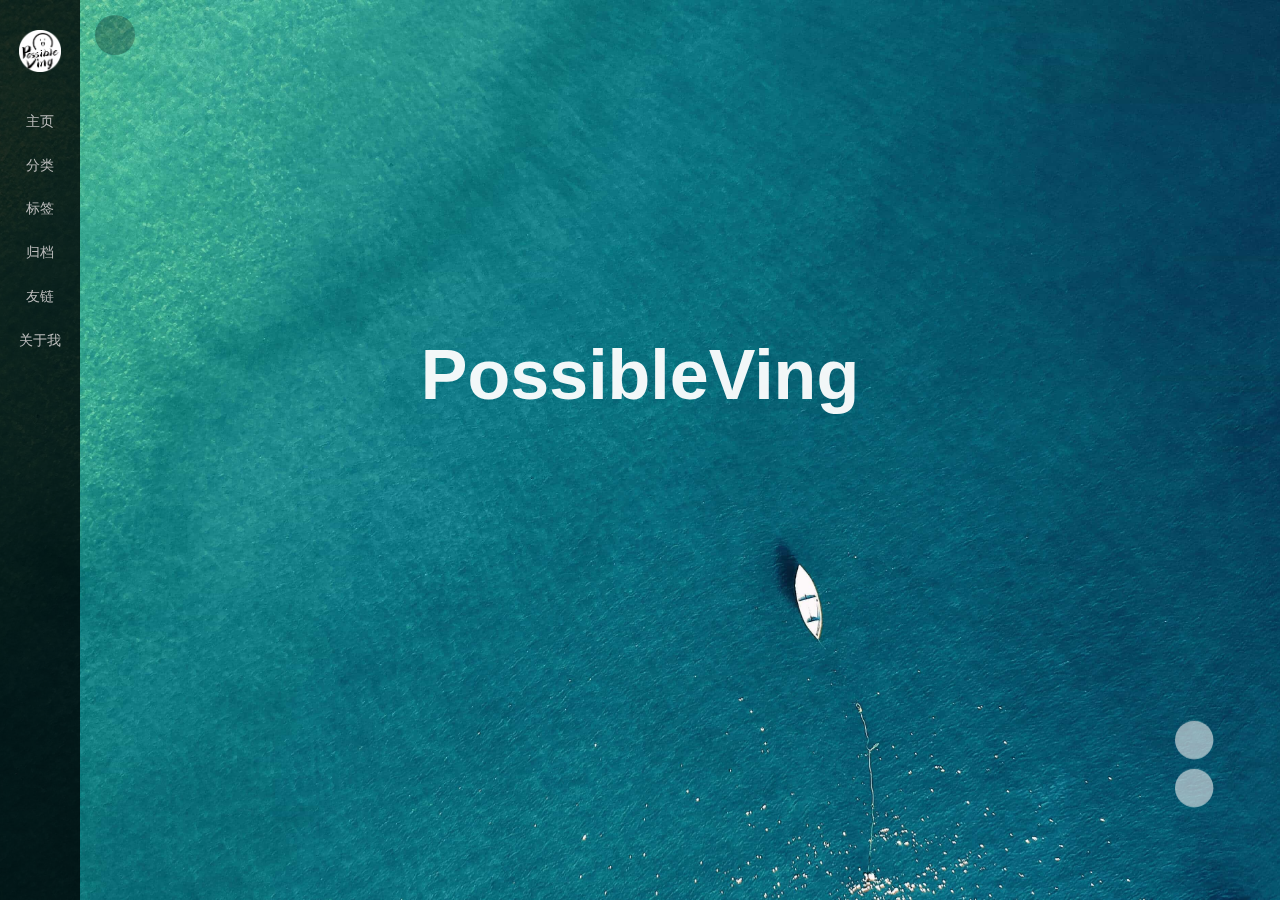
==== index.html @ dabebc7e "Site updated: 2021-07-17 08:45:13" ====
<!DOCTYPE html>


<html lang="zh-Hans">
  

    <head>
      <meta charset="utf-8" />
       
      <meta name="keywords" content="PossibleVing,Ving" />
       
      <meta name="description" content="PossibleVing&#39;s Website" />
      
      <meta
        name="viewport"
        content="width=device-width, initial-scale=1, maximum-scale=1"
      />
      <title> PossibleVing</title>
  <meta name="generator" content="hexo-theme-ayer">
      
      <link rel="shortcut icon" href="/favicon.svg" />
       
<link rel="stylesheet" href="/dist/main.css">

      <link
        rel="stylesheet"
        href="https://cdn.jsdelivr.net/gh/Shen-Yu/cdn/css/remixicon.min.css"
      />
      
<link rel="stylesheet" href="/css/custom.css">
 
      <script src="https://cdn.jsdelivr.net/npm/pace-js@1.0.2/pace.min.js"></script>
       
 

      <!-- mermaid -->
      
    </head>
  </html>
</html>


<body>
  <div id="app">
    
      <canvas class="fireworks"></canvas>
      <style>
        .fireworks {
          position: fixed;
          left: 0;
          top: 0;
          z-index: 99999;
          pointer-events: none;
        }
      </style>
      
      
    <main class="content on">
      
<section class="cover">
    
  <div class="cover-frame">
    <div class="bg-box">
      <img src="/images/cover4.jpg" alt="image frame" />
    </div>
    <div class="cover-inner text-center text-white">
      <h1><a href="/">PossibleVing</a></h1>
      <div id="subtitle-box">
        
        <span id="subtitle"></span>
        
      </div>
      <div>
        
      </div>
    </div>
  </div>
  <div class="cover-learn-more">
    <a href="javascript:void(0)" class="anchor"><i class="ri-arrow-down-line"></i></a>
  </div>
</section>



<script src="https://cdn.jsdelivr.net/npm/typed.js@2.0.11/lib/typed.min.js"></script>


<!-- Subtitle -->

  <script>
    try {
      var typed = new Typed("#subtitle", {
        strings: ['披星戴月走过的路，最终，将会繁花遍地', '这是一场盛大的结束，也是一场盛大的开始', '经得起多狠的嘲讽，才配得上多好的以后'],
        startDelay: 0,
        typeSpeed: 200,
        loop: true,
        backSpeed: 100,
        showCursor: true
      });
    } catch (err) {
      console.log(err)
    }
  </script>
  
<div id="main">
  <section class="outer">
  
  
  

<div class="notice" style="margin-top:50px">
    <i class="ri-heart-fill"></i>
    <div class="notice-content" id="broad"></div>
</div>
<script type="text/javascript">
    fetch('https://v1.hitokoto.cn')
        .then(response => response.json())
        .then(data => {
            document.getElementById("broad").innerHTML = data.hitokoto;
        })
        .catch(console.error)
</script>

<style>
    .notice {
        padding: 20px;
        border: 1px dashed #e6e6e6;
        color: #969696;
        position: relative;
        display: inline-block;
        width: 100%;
        background: #fbfbfb50;
        border-radius: 10px;
    }

    .notice i {
        float: left;
        color: #999;
        font-size: 16px;
        padding-right: 10px;
        vertical-align: middle;
        margin-top: -2px;
    }

    .notice-content {
        display: initial;
        vertical-align: middle;
    }
</style>
  
  <article class="articles">
    
    
    
    
    <article
  id="post-hello-world"
  class="article article-type-post"
  itemscope
  itemprop="blogPost"
  data-scroll-reveal
>
  <div class="article-inner">
    
    <header class="article-header">
       
<h2 itemprop="name">
  <a class="article-title" href="/2021/07/17/hello-world/"
    >Hello World</a> 
</h2>
 

      
    </header>
     
    <div class="article-meta">
      <a href="/2021/07/17/hello-world/" class="article-date">
  <time datetime="2021-07-16T23:16:59.877Z" itemprop="datePublished">2021-07-17</time>
</a>    
    </div>
      
    <div class="article-entry" itemprop="articleBody">
       
  <p>Welcome to <a target="_blank" rel="noopener" href="https://hexo.io/">Hexo</a>! This is your very first post. Check <a target="_blank" rel="noopener" href="https://hexo.io/docs/">documentation</a> for more info. If you get any problems when using Hexo, you can find the answer in <a target="_blank" rel="noopener" href="https://hexo.io/docs/troubleshooting.html">troubleshooting</a> or you can ask me on <a target="_blank" rel="noopener" href="https://github.com/hexojs/hexo/issues">GitHub</a>.</p>
<h2 id="Quick-Start"><a href="#Quick-Start" class="headerlink" title="Quick Start"></a>Quick Start</h2><h3 id="Create-a-new-post"><a href="#Create-a-new-post" class="headerlink" title="Create a new post"></a>Create a new post</h3><figure class="highlight bash"><table><tr><td class="gutter"><pre><span class="line">1</span><br></pre></td><td class="code"><pre><span class="line">$ hexo new <span class="string">&quot;My New Post&quot;</span></span><br></pre></td></tr></table></figure>

<p>More info: <a target="_blank" rel="noopener" href="https://hexo.io/docs/writing.html">Writing</a></p>
<h3 id="Run-server"><a href="#Run-server" class="headerlink" title="Run server"></a>Run server</h3><figure class="highlight bash"><table><tr><td class="gutter"><pre><span class="line">1</span><br></pre></td><td class="code"><pre><span class="line">$ hexo server</span><br></pre></td></tr></table></figure>

<p>More info: <a target="_blank" rel="noopener" href="https://hexo.io/docs/server.html">Server</a></p>
<h3 id="Generate-static-files"><a href="#Generate-static-files" class="headerlink" title="Generate static files"></a>Generate static files</h3><figure class="highlight bash"><table><tr><td class="gutter"><pre><span class="line">1</span><br></pre></td><td class="code"><pre><span class="line">$ hexo generate</span><br></pre></td></tr></table></figure>

<p>More info: <a target="_blank" rel="noopener" href="https://hexo.io/docs/generating.html">Generating</a></p>
<h3 id="Deploy-to-remote-sites"><a href="#Deploy-to-remote-sites" class="headerlink" title="Deploy to remote sites"></a>Deploy to remote sites</h3><figure class="highlight bash"><table><tr><td class="gutter"><pre><span class="line">1</span><br></pre></td><td class="code"><pre><span class="line">$ hexo deploy</span><br></pre></td></tr></table></figure>

<p>More info: <a target="_blank" rel="noopener" href="https://hexo.io/docs/one-command-deployment.html">Deployment</a></p>
 
      <!-- reward -->
      
    </div>
    

    <!-- copyright -->
    
    <footer class="article-footer">
       
    </footer>
  </div>

   
    
</article>

    
  </article>
  

  
</section>
</div>

      <footer class="footer">
  <div class="outer">
    <ul>
      <li>
        Copyrights &copy;
        2021
        <i class="ri-heart-fill heart_icon"></i> PossibleVing
      </li>
    </ul>
    <ul>
      <li>
        
        
        
        Powered by <a href="https://hexo.io" target="_blank">Hexo</a>
        <span class="division">|</span>
        Theme - <a href="https://github.com/Shen-Yu/hexo-theme-ayer" target="_blank">Ayer</a>
        
      </li>
    </ul>
    <ul>
      <li>
        
        
        <span>
  <span><i class="ri-user-3-fill"></i>Visitors:<span id="busuanzi_value_site_uv"></span></span>
  <span class="division">|</span>
  <span><i class="ri-eye-fill"></i>Views:<span id="busuanzi_value_page_pv"></span></span>
</span>
        
      </li>
    </ul>
    <ul>
      
    </ul>
    <ul>
      
    </ul>
    <ul>
      <li>
        <!-- cnzz统计 -->
        
        <script type="text/javascript" src='https://s9.cnzz.com/z_stat.php?id=1278069914&amp;web_id=1278069914'></script>
        
      </li>
    </ul>
  </div>
</footer>
      <div class="float_btns">
        <div class="totop" id="totop">
  <i class="ri-arrow-up-line"></i>
</div>

<div class="todark" id="todark">
  <i class="ri-moon-line"></i>
</div>

      </div>
    </main>
    <aside class="sidebar on">
      <button class="navbar-toggle"></button>
<nav class="navbar">
  
  <div class="logo">
    <a href="/"><img src="/images/avatar.png" alt="PossibleVing"></a>
  </div>
  
  <ul class="nav nav-main">
    
    <li class="nav-item">
      <a class="nav-item-link" href="/">主页</a>
    </li>
    
    <li class="nav-item">
      <a class="nav-item-link" href="/categories">分类</a>
    </li>
    
    <li class="nav-item">
      <a class="nav-item-link" href="/tags">标签</a>
    </li>
    
    <li class="nav-item">
      <a class="nav-item-link" href="/archives">归档</a>
    </li>
    
    <li class="nav-item">
      <a class="nav-item-link" href="/friends">友链</a>
    </li>
    
    <li class="nav-item">
      <a class="nav-item-link" href="/about">关于我</a>
    </li>
    
  </ul>
</nav>
<nav class="navbar navbar-bottom">
  <ul class="nav">
    <li class="nav-item">
      
      <a class="nav-item-link nav-item-search"  title="Search">
        <i class="ri-search-line"></i>
      </a>
      
      
    </li>
  </ul>
</nav>
<div class="search-form-wrap">
  <div class="local-search local-search-plugin">
  <input type="search" id="local-search-input" class="local-search-input" placeholder="Search...">
  <div id="local-search-result" class="local-search-result"></div>
</div>
</div>
    </aside>
    <div id="mask"></div>

<!-- #reward -->
<div id="reward">
  <span class="close"><i class="ri-close-line"></i></span>
  <p class="reward-p"><i class="ri-cup-line"></i>请我喝杯咖啡吧~</p>
  <div class="reward-box">
    
    <div class="reward-item">
      <img class="reward-img" src="https://cdn.jsdelivr.net/gh/Shen-Yu/cdn/img/alipay.jpg">
      <span class="reward-type">支付宝</span>
    </div>
    
    
    <div class="reward-item">
      <img class="reward-img" src="https://cdn.jsdelivr.net/gh/Shen-Yu/cdn/img/wechat.jpg">
      <span class="reward-type">微信</span>
    </div>
    
  </div>
</div>
    
<script src="/js/jquery-2.0.3.min.js"></script>
 
<script src="/js/lazyload.min.js"></script>

<!-- Tocbot -->

<script src="https://cdn.jsdelivr.net/npm/jquery-modal@0.9.2/jquery.modal.min.js"></script>
<link
  rel="stylesheet"
  href="https://cdn.jsdelivr.net/npm/jquery-modal@0.9.2/jquery.modal.min.css"
/>
<script src="https://cdn.jsdelivr.net/npm/justifiedGallery@3.7.0/dist/js/jquery.justifiedGallery.min.js"></script>

<script src="/dist/main.js"></script>

<!-- ImageViewer -->
 <!-- Root element of PhotoSwipe. Must have class pswp. -->
<div class="pswp" tabindex="-1" role="dialog" aria-hidden="true">

    <!-- Background of PhotoSwipe. 
         It's a separate element as animating opacity is faster than rgba(). -->
    <div class="pswp__bg"></div>

    <!-- Slides wrapper with overflow:hidden. -->
    <div class="pswp__scroll-wrap">

        <!-- Container that holds slides. 
            PhotoSwipe keeps only 3 of them in the DOM to save memory.
            Don't modify these 3 pswp__item elements, data is added later on. -->
        <div class="pswp__container">
            <div class="pswp__item"></div>
            <div class="pswp__item"></div>
            <div class="pswp__item"></div>
        </div>

        <!-- Default (PhotoSwipeUI_Default) interface on top of sliding area. Can be changed. -->
        <div class="pswp__ui pswp__ui--hidden">

            <div class="pswp__top-bar">

                <!--  Controls are self-explanatory. Order can be changed. -->

                <div class="pswp__counter"></div>

                <button class="pswp__button pswp__button--close" title="Close (Esc)"></button>

                <button class="pswp__button pswp__button--share" style="display:none" title="Share"></button>

                <button class="pswp__button pswp__button--fs" title="Toggle fullscreen"></button>

                <button class="pswp__button pswp__button--zoom" title="Zoom in/out"></button>

                <!-- Preloader demo http://codepen.io/dimsemenov/pen/yyBWoR -->
                <!-- element will get class pswp__preloader--active when preloader is running -->
                <div class="pswp__preloader">
                    <div class="pswp__preloader__icn">
                        <div class="pswp__preloader__cut">
                            <div class="pswp__preloader__donut"></div>
                        </div>
                    </div>
                </div>
            </div>

            <div class="pswp__share-modal pswp__share-modal--hidden pswp__single-tap">
                <div class="pswp__share-tooltip"></div>
            </div>

            <button class="pswp__button pswp__button--arrow--left" title="Previous (arrow left)">
            </button>

            <button class="pswp__button pswp__button--arrow--right" title="Next (arrow right)">
            </button>

            <div class="pswp__caption">
                <div class="pswp__caption__center"></div>
            </div>

        </div>

    </div>

</div>

<link rel="stylesheet" href="https://cdn.jsdelivr.net/npm/photoswipe@4.1.3/dist/photoswipe.min.css">
<link rel="stylesheet" href="https://cdn.jsdelivr.net/npm/photoswipe@4.1.3/dist/default-skin/default-skin.min.css">
<script src="https://cdn.jsdelivr.net/npm/photoswipe@4.1.3/dist/photoswipe.min.js"></script>
<script src="https://cdn.jsdelivr.net/npm/photoswipe@4.1.3/dist/photoswipe-ui-default.min.js"></script>

<script>
    function viewer_init() {
        let pswpElement = document.querySelectorAll('.pswp')[0];
        let $imgArr = document.querySelectorAll(('.article-entry img:not(.reward-img)'))

        $imgArr.forEach(($em, i) => {
            $em.onclick = () => {
                // slider展开状态
                // todo: 这样不好，后面改成状态
                if (document.querySelector('.left-col.show')) return
                let items = []
                $imgArr.forEach(($em2, i2) => {
                    let img = $em2.getAttribute('data-idx', i2)
                    let src = $em2.getAttribute('data-target') || $em2.getAttribute('src')
                    let title = $em2.getAttribute('alt')
                    // 获得原图尺寸
                    const image = new Image()
                    image.src = src
                    items.push({
                        src: src,
                        w: image.width || $em2.width,
                        h: image.height || $em2.height,
                        title: title
                    })
                })
                var gallery = new PhotoSwipe(pswpElement, PhotoSwipeUI_Default, items, {
                    index: parseInt(i)
                });
                gallery.init()
            }
        })
    }
    viewer_init()
</script> 
<!-- MathJax -->

<!-- Katex -->

<!-- busuanzi  -->
 
<script src="/js/busuanzi-2.3.pure.min.js"></script>
 
<!-- ClickLove -->

<!-- ClickBoom1 -->

<script src="https://cdn.jsdelivr.net/npm/animejs@latest/anime.min.js"></script>

<script src="/js/clickBoom1.js"></script>
 
<!-- ClickBoom2 -->

<!-- CodeCopy -->
 
<link rel="stylesheet" href="/css/clipboard.css">
 <script src="https://cdn.jsdelivr.net/npm/clipboard@2/dist/clipboard.min.js"></script>
<script>
  function wait(callback, seconds) {
    var timelag = null;
    timelag = window.setTimeout(callback, seconds);
  }
  !function (e, t, a) {
    var initCopyCode = function(){
      var copyHtml = '';
      copyHtml += '<button class="btn-copy" data-clipboard-snippet="">';
      copyHtml += '<i class="ri-file-copy-2-line"></i><span>COPY</span>';
      copyHtml += '</button>';
      $(".highlight .code pre").before(copyHtml);
      $(".article pre code").before(copyHtml);
      var clipboard = new ClipboardJS('.btn-copy', {
        target: function(trigger) {
          return trigger.nextElementSibling;
        }
      });
      clipboard.on('success', function(e) {
        let $btn = $(e.trigger);
        $btn.addClass('copied');
        let $icon = $($btn.find('i'));
        $icon.removeClass('ri-file-copy-2-line');
        $icon.addClass('ri-checkbox-circle-line');
        let $span = $($btn.find('span'));
        $span[0].innerText = 'COPIED';
        
        wait(function () { // 等待两秒钟后恢复
          $icon.removeClass('ri-checkbox-circle-line');
          $icon.addClass('ri-file-copy-2-line');
          $span[0].innerText = 'COPY';
        }, 2000);
      });
      clipboard.on('error', function(e) {
        e.clearSelection();
        let $btn = $(e.trigger);
        $btn.addClass('copy-failed');
        let $icon = $($btn.find('i'));
        $icon.removeClass('ri-file-copy-2-line');
        $icon.addClass('ri-time-line');
        let $span = $($btn.find('span'));
        $span[0].innerText = 'COPY FAILED';
        
        wait(function () { // 等待两秒钟后恢复
          $icon.removeClass('ri-time-line');
          $icon.addClass('ri-file-copy-2-line');
          $span[0].innerText = 'COPY';
        }, 2000);
      });
    }
    initCopyCode();
  }(window, document);
</script>
 
<!-- CanvasBackground -->

<script>
  if (window.mermaid) {
    mermaid.initialize({ theme: "forest" });
  }
</script>


    
    <div id="music">
    
    
    
    <iframe frameborder="no" border="1" marginwidth="0" marginheight="0" width="200" height="52"
        src="//music.163.com/outchain/player?type=2&id=1454649258&auto=0&height=32"></iframe>
</div>

<style>
    #music {
        position: fixed;
        right: 15px;
        bottom: 0;
        z-index: 998;
    }
</style>
    
  </div>
</body>

<!--浏览器搞笑标题-->
<script type="text/javascript" src="/js/FunnyTitle.js"></script>

</html>
---- dist/main.css ----
@font-face{font-family:remixicon;src:url(https://cdn.jsdelivr.net/npm/remixicon@2.1.0/fonts/remixicon.eot);src:url(https://cdn.jsdelivr.net/npm/remixicon@2.1.0/fonts/remixicon.eot#iefix) format("embedded-opentype"),url(https://cdn.jsdelivr.net/npm/remixicon@2.1.0/fonts/remixicon.woff2) format("woff2"),url(https://cdn.jsdelivr.net/npm/remixicon@2.1.0/fonts/remixicon.woff) format("woff"),url(https://cdn.jsdelivr.net/npm/remixicon@2.1.0/fonts/remixicon.ttf) format("truetype"),url(https://cdn.jsdelivr.net/npm/remixicon@2.1.0/fonts/remixicon.svg#remixicon) format("svg");font-display:swap}[class*=" ri-"],[class^=ri-]{display:inline-block;font-family:remixicon!important;font-style:normal;-webkit-font-smoothing:antialiased;-moz-osx-font-smoothing:grayscale}html{line-height:1.15}h1{font-size:30px}h2{font-size:28px}h3{font-size:26px}h4{font-size:24px}h5{font-size:21px}h6{font-size:18px}hr{box-sizing:content-box;height:0;overflow:visible}pre{font-family:monospace,monospace;font-size:1em}a{background-color:transparent}abbr[title]{border-bottom:none;-webkit-text-decoration:underline;text-decoration:underline;-webkit-text-decoration:underline dotted;text-decoration:underline dotted}b,strong{font-weight:bolder}code,kbd,samp{font-family:monospace,monospace;font-size:1em}small{font-size:80%}sub,sup{font-size:75%;line-height:0;position:relative;vertical-align:baseline}sub{bottom:-.25em}sup{top:-.5em}img{border-style:none}button,input,optgroup,select,textarea{font-family:inherit;font-size:100%;line-height:1.15;margin:0}button,input{overflow:visible}button,select{text-transform:none}[type=button],[type=reset],[type=submit],button{-webkit-appearance:button}[type=button]::-moz-focus-inner,[type=reset]::-moz-focus-inner,[type=submit]::-moz-focus-inner,button::-moz-focus-inner{border-style:none;padding:0}[type=button]-moz-focusring,[type=reset]-moz-focusring,[type=submit]-moz-focusring,button:-moz-focusring{outline:1px dotted ButtonText}fieldset{padding:.35em .75em .625em}legend{box-sizing:border-box;color:inherit;display:table;max-width:100%;padding:0;white-space:normal}progress{vertical-align:baseline}textarea{overflow:auto}[type=checkbox],[type=radio]{box-sizing:border-box;padding:0}[type=number]::-webkit-inner-spin-button,[type=number]::-webkit-outer-spin-button{height:auto}[type=search]{-webkit-appearance:textfield;outline-offset:-2px}[type=search]::-webkit-search-decoration{-webkit-appearance:none}::-webkit-file-upload-button{-webkit-appearance:button;font:inherit}details{display:block}summary{display:list-item}[hidden],template{display:none}*,:after,:before{box-sizing:border-box}body,html{height:100%}html{font-size:62.5%;-ms-text-size-adjust:100%;-ms-overflow-style:scrollbar;-webkit-tap-highlight-color:transparent}body,html{-webkit-text-size-adjust:100%}body{position:relative;background-color:#fff;font-family:Helvetica Neue,Helvetica,PingFang SC,Hiragino Sans GB,Microsoft YaHei,微软雅黑,Arial,sans-serif;font-size:1.4rem;line-height:1.7;color:#403e3e;padding:0;margin:0;overflow-x:hidden;-moz-text-size-adjust:100%;text-size-adjust:100%}body.darkmode{background:rgba(0,0,0,.6)}body.darkmode *{color:#f2f2f2}body.darkmode .article-entry code{background:#c7c7c7!important;color:#c7254e!important}body.darkmode .archive-article-date,body.darkmode .archive-year-wrap .archive-year,body.darkmode .article-category .article-category-link,body.darkmode .article-date,body.darkmode .article-header .article-title,body.darkmode .article-tag-list:before,body.darkmode .category-list .category-list-item i,body.darkmode .category-list a:hover .category-list-item,body.darkmode .share-outer i,body.darkmode .tag-list>.tag-list-item:before,body.darkmode a.toc-link{color:#e6e6e6!important}body.darkmode #reward .reward-p,body.darkmode #reward .reward-p i,body.darkmode .float_btns i,body.darkmode .local-search-input,body.darkmode .share-icons a i{color:#7a7a7a!important}body.darkmode .is-position-fixed{background-color:transparent}body.darkmode .v *{color:#555!important}body.darkmode .article-tag-list .article-tag-list-link,body.darkmode .tag-list>.tag-list-item .tag-list-link{background:#e6e6e6!important;color:#555!important}body.darkmode #vcomments-box #vcomments{background-color:hsla(0,0%,100%,.1)!important}body.darkmode #vcomments-box #vcomments *{color:#f1f1f1!important}body.darkmode .v .vbtn{background-color:transparent!important}body.darkmode .v .vlist .vcard .vhead .vsys{border:1px solid #f1f1f1!important;background-color:transparent!important}body.darkmode input::-webkit-input-placeholder{color:#ccc}body.darkmode input::-moz-input-placeholder{color:#ccc}body.darkmode input::-ms-input-placeholder{color:#ccc}body.darkmode .categories-box a{color:#f2f2f2}body.darkmode #friends_link .friends_li a{background-color:hsla(0,0%,100%,.15);color:#fff}a{color:#0681d0}a:hover{color:#19a1f8}a:active{color:#067bc6}a.disabled{color:#adb5bd}dir,menu,ul{margin:0;padding:0}img{max-width:100%}button{outline:0;cursor:pointer}.archive-article-date,.archive-year-wrap .archive-year,.article-category .article-category-link,.article-date{text-decoration:none;color:#5c6b72}.archive-article-date:hover,.archive-year-wrap .archive-year:hover,.article-category .article-category-link:hover,.article-date:hover{color:#5c6b72}.archive-article-inner{border-radius:4px}.article-entry h1,.article-entry h2,.article-entry h3,.article-entry h4,.article-entry h5,.article-entry h6{margin:2.5rem 0 1.5rem}.article-entry hr{height:.1rem;background-color:#999;border:none;padding:0;margin:1.5rem 0}.article-entry strong{font-weight:700}.article-entry cite,.article-entry em{font-style:italic}.article-entry sub,.article-entry sup{font-size:75%;line-height:0;position:relative;vertical-align:baseline}.article-entry sup{top:-.5rem}.article-entry sub{bottom:-.25rem}.article-entry small{font-size:85%}.article-entry abbr,.article-entry acronym{border-bottom:.1rem dotted #999}.article-entry dl,.article-entry ol,.article-entry ul{margin:1.5rem 0 1.5rem 2rem}.article-entry blockquote,.article-entry p,.article-entry table{margin:1.5rem 0}.article-entry img,.article-entry video{max-width:100%;height:auto;display:block;margin:auto}.article-entry iframe{border:none}.article-entry table{width:100%;max-width:70rem;border:1px solid #dedede;margin:15px auto;border-collapse:collapse;empty-cells:show}.article-entry table td,.article-entry table th{border:1px solid #dedede;padding:5px 10px}.article-entry table th{font-weight:700;text-align:center!important;background:rgba(158,188,226,.2);white-space:nowrap}.article-entry table td:first-child{white-space:nowrap}.article-entry blockquote{display:block;padding:0 1.5rem;width:100%;overflow:auto;border-left:.3rem solid #cce5ff;color:#5c6b72}.article-entry blockquote>:first-child{margin-top:0}.article-entry blockquote>:last-child{margin-bottom:0}.article-entry blockquote footer cite:before{content:"—";padding:0 .5rem}#app{height:100%;width:100%;overflow:hidden}#app,.cover{position:relative}.cover{padding:0;margin-bottom:3rem;text-align:center}.cover .forkMe{position:absolute;z-index:999;top:0;right:0}.content.anim,.sidebar.anim{transition:all .3s ease-in-out}.content{position:relative;z-index:1;margin-left:0;height:100%;width:100%;overflow-y:scroll;overflow-x:hidden;-webkit-overflow-scrolling:touch}.content.on{margin-left:0!important}.sidebar{position:fixed;z-index:9;left:-8rem;bottom:0;width:8rem;height:100%;background-color:rgba(0,0,0,.8)}.sidebar.on{left:0}.navbar-toggle{position:absolute;top:1.5rem;left:9.5rem;border:none;height:4rem;width:4rem;border-radius:50%;background-color:rgba(0,0,0,.5);color:#fff;transition:all .3s ease-in-out;opacity:.5}.navbar-toggle:hover{opacity:1}.navbar-toggle:before{content:"\ee09";font-family:remixicon;font-size:larger}.outer,.wrap{position:relative;width:100%;padding-right:1.5rem;padding-left:1.5rem;margin:auto;min-height:calc(100% - 157px)}.outer:after,.outer:before,.wrap:after,.wrap:before{content:"";display:table;clear:both}.local-search{width:100%}#main{position:relative}@media (min-width:768px){.cover{margin-bottom:0;height:100%}.outer,.wrap{width:70rem;padding-right:0;padding-left:0}.local-search{width:70rem}.content.on{transform:none}}@media (max-width:768px){.cover .forkMe{display:none}.content.on{margin-left:-1px!important}.sidebar{background-color:#403e3e}.navbar-toggle{transform:scale(1.1)}}.list-unstyled{list-style:none;padding-left:0;margin-left:0}.categories-box{max-width:320px;margin-right:-.5rem;margin-left:-.5rem;border-left:1px solid #eee}.categories-box span{padding-left:5px;color:#aaa;font-size:14px}.categories-box ol li,.categories-box ul li{list-style:none;margin:15px 0;padding-left:15px;padding-bottom:12px;font-size:16px;font-weight:500;word-wrap:break-word;border-bottom:1px solid #eee}.categories-box ol li:last-child,.categories-box ul li:last-child{margin-bottom:0;border-bottom:0 solid #000}.categories-box ol li i,.categories-box ul li i{font-style:normal;margin-left:10px;color:#007cfc}.categories-box a{display:inline-block;vertical-align:middle;text-decoration:none;color:#403e3e}.categories-box a:hover{opacity:.8}.categories-box a:before{content:"\efde";font-family:remixicon;margin-right:.5rem;display:inline-block;vertical-align:middle}.categories-box ol ol,.categories-box ol ul,.categories-box ul ol,.categories-box ul ul{list-style:none;padding-left:0;margin:0 20px}.categories-box ol ol li,.categories-box ol ul li,.categories-box ul ol li,.categories-box ul ul li{list-style:none;padding-left:0;margin-left:0;border:none;padding-bottom:0}.archive-list-count:before,.category-list-count:before,.tag-list-count:before{content:"("}.archive-list-count:after,.category-list-count:after,.tag-list-count:after{content:")"}.tag-list{list-style:none;padding-left:0;margin-right:-.5rem;margin-left:-.5rem}.tag-list>.tag-list-item{display:inline-block;padding:.5rem 1rem;font-size:120%}.tag-list>.tag-list-item:before{content:"\eec3";font-family:remixicon;margin-right:.5rem;display:inline-block;vertical-align:middle;color:#5d5a5a}.tag-list>.tag-list-item .tag-list-link{display:inline-block;vertical-align:middle;text-decoration:none;height:30px;line-height:30px;padding:0 15px;font-size:1.5rem;border-radius:15px;background-color:#5d5a5a;color:#fff;box-shadow:0 3px 5px rgba(0,0,0,.12);transition:.2s}.tag-list>.tag-list-item .tag-list-link:hover{transform:scale(1.1)}.cover-frame{position:relative;min-width:100%;height:100vh}.cover-frame .bg-box{width:100%;height:100%}.cover-frame .bg-box>img{display:block;width:100vw;height:100vh;-o-object-fit:cover;object-fit:cover;-o-object-position:center center;object-position:center center}.cover-inner{position:absolute;top:50%;left:50%;transform:translate(-50%,-100%)}.cover-inner h1{font-size:7rem;margin:0;opacity:.95}.cover-inner #subtitle-box,.cover-inner h1{font-family:Titillium Web,PingFang SC,Hiragino Sans GB,Microsoft JhengHei,Microsoft YaHei,Helvetica Neue,Helvetica,Arial,sans-serif}.cover-inner #subtitle-box{font-size:3rem;margin:.5rem 0 1.5rem}.cover-inner,.cover-inner a{color:#fff;text-decoration:none}.cover-inner img,.cover-inner video{position:relative}.cover-inner .cover-logo{width:6rem}.cover-learn-more{position:absolute;z-index:1;bottom:10px;left:0;width:100%}.cover-learn-more a>i{font-size:3rem;color:#fff;-webkit-animation:down 1s linear infinite;animation:down 1s linear infinite}.cover-learn-more a>i:hover{color:#1e3e3f}.float_btns{position:sticky;bottom:10rem;right:50px;z-index:9996;text-align:center;transform:scale(1.2);width:50px;float:right}#mask{position:fixed;left:0;top:0;width:100%;height:100%;background-color:rgba(0,0,0,.8);z-index:9998;display:none}.word_count{margin-top:5px;color:#717f8c;padding-bottom:1rem;border-bottom:1px solid #efefef}@media (max-width:768px){.cover-inner{transform:translate(-50%,-70%);width:100%}.cover-inner h1{font-size:4.5rem}.cover-inner #subtitle-box{font-size:2rem}.float_btns{right:10px}}@-webkit-keyframes down{0%{margin-bottom:0;opacity:1}to{margin-bottom:-15px;opacity:.1}}@keyframes down{0%{margin-bottom:0;opacity:1}to{margin-bottom:-15px;opacity:.1}}.search-form-wrap{width:100%;position:fixed;top:-100%;right:8rem;left:0;opacity:0;transition:.3s}.search-form-wrap.on{top:0;opacity:1}.local-search{position:relative;margin:0 auto;padding:1rem 3rem;background-color:rgba(64,62,62,.9);box-shadow:0 1rem 3rem rgba(30,62,63,.05);max-height:100vh;overflow-y:auto}.local-search-input{font-size:120%;border:0;border-radius:.4rem;width:100%;padding:1rem 1.5rem;outline:none}.local-search-input::-webkit-search-cancel-button,.local-search-input::-webkit-search-results-decoration{-webkit-appearance:none}.local-search-close{position:absolute;top:1.85rem;right:4.25rem;display:block;height:2rem;width:2rem;padding:0;border:none;border-radius:50%;color:#fff;text-align:center;cursor:pointer}.local-search-close:before{font-size:150%;content:"\eb52";font-family:remixicon}.local-search-result{text-align:left}.search-result-list{list-style:none;padding-left:0;margin-left:0}.search-result-list li{padding:1.5rem 0}.search-result-list li:not(:last-child){border-bottom:.1rem solid #999}.search-result-list li .search-result-title{font-size:1.6rem;font-weight:700}.search-result-list li .search-result{color:#fff;padding-top:.5rem;margin:0;max-height:12rem;overflow:hidden}.search-result-list li em.search-keyword{font-style:normal;color:#0681d0}.search-result-empty{padding:2.6rem 0 0;color:#fff}.search-result-empty p{text-align:center}.article{padding:5rem 0 3rem;font-size:110%}.article .sea-center{text-align:center;color:#000}.article .sea-center:after{border-bottom:2px dashed #cce5ff;content:"";width:100px;display:block;margin:.2em auto 0;height:2px}.article-topping{display:inline-block;margin-left:10px;padding:0 10px;border-radius:4px;font-style:normal;font-size:12px;background-color:#ea434a;color:#fff;height:22px;line-height:24px;transform:translateY(-8px)}.article-meta:after,.article-meta:before{content:"";display:table;clear:both}.article-date:before{content:"\eaf2";margin-right:.15rem;font-family:remixicon;opacity:.5}.article-category{display:inline-block;margin-left:1.5rem}.article-category:before{content:"\efde";font-family:remixicon;margin-right:.15rem;opacity:.6}.archive-article-header+.article-category{margin-left:0}.article-entry{font-size:103%;margin-top:.5rem;line-height:1.6;color:#403e3e}.article-entry:after,.article-entry:before{content:"";display:table;clear:both}.article-entry .pullquote{text-align:left;width:45%;margin:0}.article-entry .pullquote.left{margin-left:.5em;margin-right:1em}.article-entry .pullquote.right{margin-right:.5em;margin-left:1em}.article-entry .caption{color:#999;display:block;font-size:.9em;margin-top:.5em;position:relative;text-align:center}.article-entry .video-container{position:relative;padding-top:56.25%;height:0;overflow:hidden}.article-entry .video-container embed,.article-entry .video-container iframe,.article-entry .video-container object{position:absolute;top:0;left:0;width:100%;height:100%;margin-top:0}.article-header{position:relative}.article-header h1,.article-header h2{margin:0}.article-header .article-title{font-size:34px;font-weight:700;border-left:4px solid #403e3e}.article-header .article-author,.article-header .article-title{display:block;margin-bottom:3rem;text-decoration:none;color:#403e3e;padding-left:2rem}.article-header .article-author{font-size:20px}.article-footer:after,.article-footer:before{content:"";display:table;clear:both}.declare{margin:0 0 1rem;padding-bottom:1rem;color:#999;border-bottom:1px solid #f6f6f6}.declare ul,.declare ul li{list-style:none}.article-tag-list{list-style:none;padding-left:0;margin:0}.article-tag-list:before{color:#5d5a5a;content:"\eec3";font-family:remixicon;margin-right:.5rem}.article-tag-list .article-tag-list-item{display:inline-block;padding-right:1rem}.article-tag-list .article-tag-list-link{font-size:11px;text-decoration:none;display:block;color:#fff;float:left;height:18px;line-height:18px;padding:0 8px;position:relative;border-radius:9px;background-color:#5d5a5a}.article-comment-link{float:right}.article-comment-link:before{content:"\ee0d";font-family:remixicon;padding-right:8px}.article-share-link{cursor:pointer;float:right;margin-left:20px}.article-share-link:before{content:"\ef76";font-family:remixicon;padding-right:6px}.article-nav{position:relative;padding-top:1.5rem;margin:1rem 0 2rem;border-top:.1rem solid #eee}.article-nav:after,.article-nav:before{content:"";display:table;clear:both}.article-nav-link{display:block;text-decoration:none}.article-nav-link:first-child{float:left}.article-nav-link:last-child{float:right;text-align:right}.article-nav-caption{color:#5c6b72}.article-nav-title{font-size:inherit}.article-share-box{position:absolute;display:none;background:#fff;border-radius:.4rem;box-shadow:1px 2px 10px rgba(0,0,0,.2);border-radius:3px;margin-left:-145px;overflow:hidden;z-index:1}.article-share-box.on{display:block}.article-share-input{width:100%;background:none;box-sizing:border-box;padding:0 1.5rem;outline:none;border:none;border-bottom:.1rem solid #999;height:3.6rem;line-height:3.6rem}.article-share-links:after,.article-share-links:before{content:"";display:table;clear:both}.article-share-facebook,.article-share-google,.article-share-pinterest,.article-share-twitter{position:relative;display:block;float:left;width:5rem;height:3.6rem;color:#403e3e;text-align:center;text-decoration:none}.article-share-facebook:before,.article-share-google:before,.article-share-pinterest:before,.article-share-twitter:before{font-size:20px;font-family:remixicon}.article-share-facebook:hover,.article-share-google:hover,.article-share-pinterest:hover,.article-share-twitter:hover{color:#fff}.article-share-twitter:before{content:"\f068"}.article-share-twitter:hover{background:#00aced;text-shadow:0 1px #008abe}.article-share-facebook:before{content:"\ec30"}.article-share-facebook:hover{background:#3b5998;text-shadow:0 1px #2f477a}.article-share-pinterest:before{content:"\eea8"}.article-share-pinterest:hover{background:#cb2027;text-shadow:0 1px #a21a1f}.article-share-google:before{content:"\ed15"}.article-share-google:hover{background:#dd4b39;text-shadow:0 1px #be3221}.pswp__caption__center{text-align:center!important}.tocbot{padding:20px;position:absolute;right:-28rem;top:14rem;font-size:80%;opacity:.95;max-width:255px;border-radius:8px}.tocbot>.toc-list{position:relative;overflow-x:hidden;overflow-y:scroll;max-height:70vh}.tocbot>.toc-list::-webkit-scrollbar{width:4px}>.toc-list::-webkit-scrollbar-thumb{border-radius:10px;-webkit-box-shadow:inset 0 0 5px rgba(0,0,0,.2);background:rgba(0,0,0,.2)}>.toc-list::-webkit-scrollbar-track{-webkit-box-shadow:inset 0 0 5px rgba(0,0,0,.2);border-radius:0;background:rgba(0,0,0,.1)}.toc-list{list-style:none;margin-left:0;padding-left:1rem}a.toc-link{height:100%;color:#172d3e;text-decoration:none;font-size:115%}.is-collapsible{max-height:1000px;overflow:hidden;transition:all}.is-collapsed{max-height:0}.is-position-fixed{position:fixed!important;top:0;right:6rem;background-color:#fff;z-index:996}.toc-link:before{background-color:#cce5ff;content:" ";display:inline-block;height:inherit;left:0;margin-top:-1px;position:absolute;width:2px}.is-active-link:before{background-color:#3d85c6}.is-active-link{font-weight:700}.article-gallery{position:relative}.article-gallery-photos{position:relative;overflow:hidden}.article-gallery-img{display:none;max-width:100%}.article-gallery-img:first-child{display:block}.article-gallery-img.loaded{position:absolute;display:block}.article-gallery-img img{display:block;max-width:100%;margin:0 auto}.article-albums{position:relative}.article-albums-photos{position:relative;display:flex;flex-wrap:wrap;list-style:none;padding-left:0;margin-left:0}.article-albums-photos:after,.article-albums-photos:before{content:"";display:table;clear:both}.article-albums-photos:after{content:"";flex-grow:999999999}.article-albums-photos .article-albums-item{position:relative;flex-grow:1;margin:.5rem;overflow:hidden}.article-albums-photos .article-albums-item img{-o-object-fit:cover;object-fit:cover;max-width:100%;min-width:100%;vertical-align:center}.article-albums-photos .article-albums-item .article-albums-caption{display:block;width:100%;padding:1rem 0;text-align:center}@media (min-width:576px){.article-albums-item img{height:32rem}.article-albums-item .article-albums-caption{position:absolute;bottom:0;left:0;width:100%;background-color:rgba(0,0,0,.5);background:linear-gradient(0deg,rgba(0,0,0,.5),transparent);color:#fff;padding:1rem;opacity:0;transform:translateY(100%);transition:all .3s ease-in-out}.article-albums-item:hover .article-albums-caption{opacity:1;transform:translateY(0)}}@media (min-width:768px){.article-albums-item img{height:20rem}}.justified-gallery{width:100%;position:relative;overflow:hidden}.justified-gallery>a,.justified-gallery>div,.justified-gallery>figure{position:absolute;display:inline-block;overflow:hidden;background:#adb5bd;opacity:1;margin:0;padding:0}.justified-gallery>a>a>img,.justified-gallery>a>a>svg,.justified-gallery>a>img,.justified-gallery>a>svg,.justified-gallery>div>a>img,.justified-gallery>div>a>svg,.justified-gallery>div>img,.justified-gallery>div>svg,.justified-gallery>figure>a>img,.justified-gallery>figure>a>svg,.justified-gallery>figure>img,.justified-gallery>figure>svg{position:absolute;top:50%;left:50%;margin:0;padding:0;border:none;opacity:1}.justified-gallery>a>.caption,.justified-gallery>div>.caption,.justified-gallery>figure>.caption{display:none;position:absolute;right:0;bottom:0;left:0;padding:1rem;background-color:rgba(0,0,0,.5);background:linear-gradient(0deg,rgba(0,0,0,.5),transparent);color:#fff}.justified-gallery>a>.caption.caption-visible,.justified-gallery>div>.caption.caption-visible,.justified-gallery>figure>.caption.caption-visible{display:initial}.justified-gallery>.jg-entry-visible{opacity:1;background:none}.justified-gallery>.jg-entry-visible>a>img,.justified-gallery>.jg-entry-visible>a>svg,.justified-gallery>.jg-entry-visible>img,.justified-gallery>.jg-entry-visible>svg{opacity:1;transition:opacity}.justified-gallery>.jg-filtered{display:none}.justified-gallery>.jg-filtered>.spinner{position:absolute;bottom:0;margin-left:-24px;padding:10px 0;left:50%;opacity:1;overflow:initial}.justified-gallery>.jg-filtered>span{display:inline-block;opacity:1;width:8px;height:8px;margin:0 4px;background-color:#000;border-radius:6px}.articles .article{padding:4.5rem 0}.articles .article:not(:last-child){border-bottom:.1rem solid #ddd}.articles .article-entry{margin-top:1rem;padding:0 2rem 2rem;border:1px dashed #dfdede}.articles .article-entry .article-more-link{display:inline-block;float:right;background-color:#403e3e;padding:.5rem 1rem;border-radius:4px;color:#fff!important;text-decoration:none}.articles .article-entry .article-gallery{margin-top:1.5rem}.articles .article-footer{margin-top:1rem}.archives-wrap{position:relative}.archives-wrap:after,.archives-wrap:before{content:"";display:table;clear:both}.archives-wrap:first-child{margin-top:3rem}.archives-wrap:last-child{margin-bottom:3rem}.archive-year-wrap{position:absolute;top:0;left:0;width:6rem}.archive-year-wrap .archive-year{position:relative;display:inline-block}.archive-year-wrap .archive-year:after{content:"";position:absolute;left:0;bottom:0;height:.15rem;background-color:#5c6b72;width:100%}.archives{margin-left:6rem;border-left:.1rem dashed #999;padding-left:3rem}.archives:after,.archives:before{content:"";display:table;clear:both}.archive-article-inner{margin-bottom:1.5rem}.archive-article-header{display:table-row}.archive-article-header>a,.archive-article-header>h2{display:table-cell}.archive-article-header h2{margin:0;padding-left:3rem}.archive-article-header h2 .archive-article-title{text-decoration:none;font-size:1.8rem}.archive-article-footer{margin-top:1.5rem}.archive-article-date{position:relative;display:block}.archive-article-date:before{content:"";position:absolute;top:50%;left:-3.5rem;margin-top:-.5rem;width:1rem;height:1rem;border-radius:1rem;background-color:#999}.page-type-title{margin:0;padding:3rem 0}.page-nav{margin:3rem auto 5rem;text-align:center;overflow:hidden;font-size:115%}.page-nav:after,.page-nav:before{content:"";display:table;clear:both}.page-nav a,.page-nav span{padding:1rem 1.5rem;line-height:1}.page-nav a{text-decoration:none}.page-nav .prev{float:left}.page-nav .next,.page-nav .prev{border-radius:6px;border:1px solid}.page-nav .next{float:right}.page-nav .page-number{display:inline-block}@media mq-mobile{.page-nav .page-number{display:none}}.page-nav .current{font-weight:700}.page-nav .space{color:#999}.footer{border-top:2px solid #f6f6f6;padding:3rem 0;font-size:115%}.footer .outer>ul{position:relative;display:flex;justify-content:center}.footer .outer>ul li{display:inline-block;padding:.3rem 0}.footer .outer>ul li a{text-decoration:none}.footer .outer>ul li .division{display:inline;margin:0 5px}.footer .outer>ul li i{margin:0 2px;font-style:normal;transform:translateY(2px)}.footer .outer>ul span{margin-right:6px}.heart_icon{display:inline-block;margin:0 .4rem;font-size:1em;color:red;-webkit-animation:footerHeartBeat 1.2s infinite;animation:footerHeartBeat 1.2s infinite;-webkit-animation-duration:1.2s;animation-duration:1.2s;-webkit-animation-timing-function:ease;animation-timing-function:ease;-webkit-animation-delay:0s;animation-delay:0s;-webkit-animation-iteration-count:infinite;animation-iteration-count:infinite;-webkit-animation-direction:normal;animation-direction:normal;-webkit-animation-fill-mode:none;animation-fill-mode:none;-webkit-animation-play-state:running;animation-play-state:running;-webkit-animation-name:footerHeartBeat;animation-name:footerHeartBeat}@-webkit-keyframes footerHeartBeat{0%{transform:scale(1)}50%{transform:scale(1.2)}to{transform:scale(1)}}@keyframes footerHeartBeat{0%{transform:scale(1)}50%{transform:scale(1.2)}to{transform:scale(1)}}.float-left{float:left!important}.float-right{float:right!important}.float-none{float:none!important}.article-entry .highlight,.article-entry pre{background:#2d2d2d;margin:10px 0;padding:10px;overflow:hidden;overflow-x:auto;color:#dedede;font-size:.9em;line-height:1.5}.article-entry .highlight::-webkit-scrollbar,.article-entry pre::-webkit-scrollbar{height:10px;width:7px;background:rgba(0,0,0,.1)}.article-entry .highlight::-webkit-scrollbar:hover,.article-entry pre::-webkit-scrollbar:hover{background:rgba(0,0,0,.2)}.article-entry .highlight::-webkit-scrollbar-thumb,.article-entry pre::-webkit-scrollbar-thumb{background:rgba(0,0,0,.3);border-radius:6px}.article-entry .highlight::-webkit-scrollbar-thumb:hover,.article-entry pre::-webkit-scrollbar-thumb:hover{-ms-box-shadow:inset 1px 1px 1px rgba(0,0,0,.25);-o-box-shadow:inset 1px 1px 1px rgba(0,0,0,.25);box-shadow:inset 1px 1px 1px rgba(0,0,0,.25);background-color:rgba(0,0,0,.4)}.article-entry .highlight::-webkit-scrollbar-track,.article-entry pre::-webkit-scrollbar-track{background:#ededed;border-radius:10px}.article-entry .gist .gist-file .gist-data .line-numbers,.article-entry .highlight .gutter pre,.article-entry .highlight .gutter pre .line{color:grey}.article-entry code,.article-entry pre{font-family:Consolas,Monaco,Andale Mono,Ubuntu Mono,monospace}.article-entry code{background:#eee;color:#c7254e;padding:0 .3em;border:none}.article-entry pre code{background:none;text-shadow:none;padding:0;color:#dedede}.article-entry .highlight{border-radius:4px}.article-entry .highlight pre{border:none;margin:0;padding:0}.article-entry .highlight table{margin:0;width:auto;border:none}.article-entry .highlight td{border:none;padding:0}.article-entry .highlight figcaption{color:#8e908c;line-height:1em;margin-bottom:1em}.article-entry .highlight figcaption:after,.article-entry .highlight figcaption:before{content:"";display:table}.article-entry .highlight figcaption:after{clear:both}.article-entry .highlight figcaption a{float:right}.article-entry .highlight .gutter pre{text-align:right;padding-right:20px}.article-entry .highlight .gutter pre .line{text-shadow:none}.article-entry .highlight .line{color:#dedede;min-height:19px}.article-entry .gist{margin:0 -20px;border-color:#ddd;border-style:solid;border-width:1px 0;background:#272822;padding:15px 20px 15px 0}.article-entry .gist .gist-file{border:none;font-family:Source Code Pro,Consolas,Monaco,Menlo,monospace;margin:0}.article-entry .gist .gist-file .gist-data{background:none;border:none}.article-entry .gist .gist-file .gist-data .line-numbers{background:none;border:none;padding:0 20px 0 0}.article-entry .gist .gist-file .gist-data .line-data{padding:0!important}.article-entry .gist .gist-file .highlight{margin:0;padding:0;border:none}.article-entry .gist .gist-file .gist-meta{background:#272822;color:#8e908c;font:.85em Helvetica Neue,Helvetica,Arial,sans-serif;text-shadow:0 0;padding:0;margin-top:1em;margin-left:20px}.article-entry .gist .gist-file .gist-meta a{color:#258fb8;font-weight:400}.article-entry .gist .gist-file .gist-meta a:hover{text-decoration:underline}pre .comment{color:#9c9}pre .class .params,pre .function .keyword,pre .keyword{color:#66d9ef}pre .css .value,pre .doctype,pre .function,pre .params,pre .tag{color:#dedede}pre .at_rule,pre .at_rule .keyword,pre .css~* .tag,pre .preprocessor,pre .preprocessor .keyword,pre .title{color:#f92672}pre .attribute,pre .built_in,pre .class,pre .css~* .class,pre .function .title{color:#a6e22e}pre .string,pre .value{color:#dedede}pre .number{color:#c9c}pre .css~* .id,pre .id{color:#fd971f}.pace{-webkit-pointer-events:none;pointer-events:none;-webkit-user-select:none;-moz-user-select:none;-ms-user-select:none;user-select:none}.pace .pace-progress{position:fixed;z-index:2000;top:0;right:100%;width:100%;height:.2rem;background-color:#3d85c6}.pace-inactive{display:none}@media (max-width:768px){.pace{display:none}}.gitalk,.markdown-body{font-size:1.4rem!important}.gt-container .gt-avatar.gt-comment-avatar img{border-radius:50%}.macbook{position:relative}.macbook .macbook-screen{position:relative;background-color:transparent;border-radius:1rem;border:1.25rem solid #fff;box-shadow:0 1rem 3rem rgba(0,0,0,.15),inset 0 0 .5rem rgba(0,0,0,.15)}.macbook .macbook-keyboard{display:none;position:relative;box-sizing:content-box;background-color:#fff;border-bottom:.75rem solid #f2f2f2;border-bottom-left-radius:50%;border-bottom-right-radius:50%;margin:-.5rem -5rem 0;height:.5rem;box-shadow:0 .5rem 3rem rgba(0,0,0,.15)}.macbook .macbook-keyboard:before{content:"";position:absolute;left:50%;transform:translateX(-50%);background:linear-gradient(90deg,#f2f2f2,#fff,#f2f2f2);box-shadow:inset 0 0 .1rem rgba(0,0,0,.05);width:20%;height:.3rem;border-radius:.125rem}@media (min-width:768px){.macbook .macbook-screen{border-width:2rem 1.25rem 1.25rem}.macbook .macbook-keyboard{display:block}}.macbook-wrap{padding:1rem 9rem}.scrolling-wrap{min-height:30rem;overflow:hidden}.scrolling{position:absolute;top:30rem;width:100%;-webkit-animation:scrolling-animation 10s ease-in-out 1s infinite;animation:scrolling-animation 10s ease-in-out 1s infinite}@-webkit-keyframes scrolling-animation{0%{top:0}10%{top:0;transform:translateY(0)}30%{transform:translateY(-35%)}60%{transform:translateY(-75%)}90%{transform:translateY(-100%)}to{transform:translateY(-100%)}}@keyframes scrolling-animation{0%{top:0}10%{top:0;transform:translateY(0)}30%{transform:translateY(-35%)}60%{transform:translateY(-75%)}90%{transform:translateY(-100%)}to{transform:translateY(-100%)}}#reward-out{position:relative;width:100%}#reward-btn{position:relative;display:inline-block;height:36px;line-height:36px;padding:0 20px;font-size:18px;color:#fff;background:#403e3e;text-decoration:none;border-radius:4px;margin:60px 0 60px 50%;transform:translateX(-50%);box-shadow:0 2px 5px 0 rgba(0,0,0,.16),0 2px 10px 0 rgba(0,0,0,.12);transition:.4s ease-in-out;cursor:pointer}#reward-btn:active,#reward-btn:hover{box-shadow:0 6px 12px rgba(0,0,0,.2),0 4px 15px rgba(0,0,0,.2)}#reward{position:absolute;z-index:9999;left:50%;top:20%;transform:translateX(-50%);margin:60px 0;padding:0 20px 20px;background-color:#dbedff;display:none}#reward.ready{visibility:hidden;display:block;transform:translate(-50%,-100%);transition:.3s}#reward.in{visibility:visible;opacity:1;transform:translate(-50%)}#reward .close{height:28px;line-height:28px;width:28px;display:block;text-align:center;position:absolute;right:-12px;top:-10px;border-radius:50%;background-color:#403e3e;cursor:pointer}#reward .close i{font-size:20px;color:#fff}#reward .reward-p{color:#403e3e;font-weight:700;font-size:20px;text-align:center;text-shadow:1px 1px 1px #70b6ff}#reward .reward-p i{margin:0 10px;transform:translateY(2px)}#reward .reward-box{display:flex;justify-content:space-between;width:100%}#reward .reward-box .reward-item{text-align:center;margin:0 10px}#reward .reward-type{font-size:16px;display:block;color:#000;margin-top:10px}#reward .reward-img{display:block;width:12rem;height:12rem;border-radius:3px}@media (max-width:768px){#reward{padding:0 10px 10px}#reward .reward-img{max-width:10rem;max-height:10rem;margin:0 5px}}.share-wrap{min-height:20px;display:none;position:relative;z-index:1;right:0;bottom:0;width:250px;background-color:#f5f5f5;border-radius:2px}.share-wrap .arrow{position:absolute;z-index:-1;top:-3px;right:20px;display:block;width:10px;height:10px;transform:rotate(45deg);background-color:#f5f5f5}.share-btn{float:right;position:relative}.share-outer{display:flex;justify-content:flex-end;border:none;text-shadow:none;text-decoration:none;width:auto;color:#0681d0;height:28px;line-height:26px}.share-outer i{font-size:18px;margin-right:5px;color:#36adf9}.share-outer:hover{transform:none;cursor:pointer}.share-icons{display:flex;justify-content:flex-end;align-items:center;flex-wrap:wrap}.share-icons a{border-radius:50%;display:inline-block;vertical-align:middle;zoom:1;margin:3px;transition:.3s;text-align:center;color:#70b6ff;width:28px;height:28px;line-height:26px;font-size:13px}.share-icons a i{font-size:24px}.share-icons a.weibo{color:#d81e06}.share-icons a.weixin{color:#51c332}.share-icons a.qq{color:#4cafe9}.share-icons a.douban{color:#05b711}.share-icons a.twitter{color:#00aced}.share-icons a.facebook{color:#3b5998}.share-icons a.google{color:#dd4b39}.share-icons a:active{color:ocean}.share-icons a:hover{transform:scale(1.2)}.wx-share-modal{position:fixed;top:24%;left:50%;z-index:9999;padding:20px;text-align:center;color:#727272;background:#fff;border-radius:4px;box-shadow:0 2px 5px 0 rgba(0,0,0,.16),0 2px 10px 0 rgba(0,0,0,.12);opacity:0;transform:translate(-50%,-200%)}.wx-share-modal p{margin-bottom:10px}.wx-share-modal.ready{visibility:0;display:block;transform:translate(-50%,-100%);transition:.3s}.wx-share-modal.in{display:block;visibility:visible;opacity:1;transform:translate(-50%)}.wx-share-modal .modal-close{position:absolute;right:15px;top:15px;color:rgba(0,0,0,.2);font-size:16px;line-height:20px}.wx-share-modal .modal-close i{font-size:24px}.wx-share-modal .modal-close:active,.wx-share-modal .modal-close:hover{color:rgba(0,0,0,.4)}#share-mask{position:fixed;width:100%;height:100%;left:0;top:0;background-color:rgba(0,0,0,.6);z-index:999;display:none}#friends_link .friends_li{list-style:none;float:left}#friends_link .friends_li a{padding:15px 25px;display:flex;align-items:center;justify-content:space-between;font-size:17px;text-decoration:none;background-color:rgba(6,129,208,.1);color:#000;border-radius:6px;margin-right:20px;margin-bottom:20px}#friends_link .friends_li a img{display:inline-block;width:40px;height:40px;border-radius:50%;margin-right:10px}#friends_link .friends_li a i{font-size:25px;width:40px;height:40px}#friends_link .friends_li a:hover{background-color:rgba(6,129,208,.15)}.ads{position:absolute;right:0;top:50px;z-index:2;transform:translateX(110%)}.ads li,.ads ul{list-style:none;padding-left:0;margin-left:0}.ads img{display:block;margin-bottom:15px}@media (max-width:768px){.ads{display:none}}.navbar{position:relative;padding-top:3rem;text-align:center}.navbar .nav{list-style:none;padding-left:0;margin-left:0}.navbar .nav .nav-item-link{display:block;padding:1rem;color:#bbb;text-decoration:none;cursor:pointer}.navbar .nav .nav-item-link:hover{opacity:.8;background-color:#403e3e}.navbar .nav.nav-main{height:60vh;overflow-y:scroll;scrollbar-width:none;-ms-overflow-style:none}.navbar .nav.nav-main::-webkit-scrollbar{width:0;height:0}.navbar .nav.nav-main .nav-item-link i{font-size:1rem;display:block;line-height:1}.navbar-bottom{position:absolute;bottom:0;width:100%;font-size:2rem}.logo{text-align:center;margin-bottom:2rem}.logo img{width:4.2rem}.todark,.totop{position:relative;display:block;overflow:hidden;cursor:pointer;width:3.2rem;height:3.2rem;border-radius:3.2rem;background-color:#efefef;line-height:3rem;opacity:.6;transition:opacity 1s ease}.todark:hover,.totop:hover{opacity:1}.totop{margin-bottom:.8rem}.totop:hover>i{-webkit-animation:rocket .3s ease-in-out;animation:rocket .3s ease-in-out}@-webkit-keyframes rocket{0%{transform:translateY(0);opacity:1}45%{transform:translateY(-3.2rem);opacity:0}55%{transform:translateY(3.2rem);opacity:0}to{transform:translateY(0);opacity:1}}@keyframes rocket{0%{transform:translateY(0);opacity:1}45%{transform:translateY(-3.2rem);opacity:0}55%{transform:translateY(3.2rem);opacity:0}to{transform:translateY(0);opacity:1}}@media (max-width:768px){html{font-size:60%}}
---- css/custom.css ----
body {
  cursor: url("/images/mouse.cur"), auto;
}
.sidebar {
  left: -8rem;
  width: 8rem;
}
.sidebar.on {
  left: 0;
}
.content.on {
  margin-left: 0 !important;
}
.navbar-toggle {
  left: 9.5rem;
}
.search-form-wrap {
  right: 8rem;
}
@media (min-width: 768px) {
  .outer,
  .wrap {
    width: 80rem !important;
  }
}
@media (max-width: 768px) {
  .tocbot {
    display: none !important;
  }
  .sidebar {
    left: 0;
  }
  .sidebar.on {
    left: -8rem;
  }
  .content {
    transform: translateX(8rem);
  }
  .content.on {
    transform: translateX(0);
  }
}
---- css/clipboard.css ----
.highlight {
  position: relative;
}
.btn-copy {
  z-index: 1;
  display: inline-block;
  cursor: pointer;
  border: none;
  -webkit-appearance: none;
  font-size: 12px;
  font-weight: bold;
  padding: 3px 6px;
  color: #333;
  background: rgba(255,255,255,0.8);
  border-radius: 2px;
  position: absolute;
  top: 0;
  right: 0;
  opacity: 0;
  transition: all linear 0.2s;
}
.btn-copy >i {
  margin-right: 4px;
  font-size: 10px;
  transform: translateY(1px);
}
.btn-copy:hover {
  background: rgba(255,255,255,0.7);
}
.highlight:hover .btn-copy {
  opacity: 1;
}
.article pre:hover .btn-copy {
  opacity: 1;
}
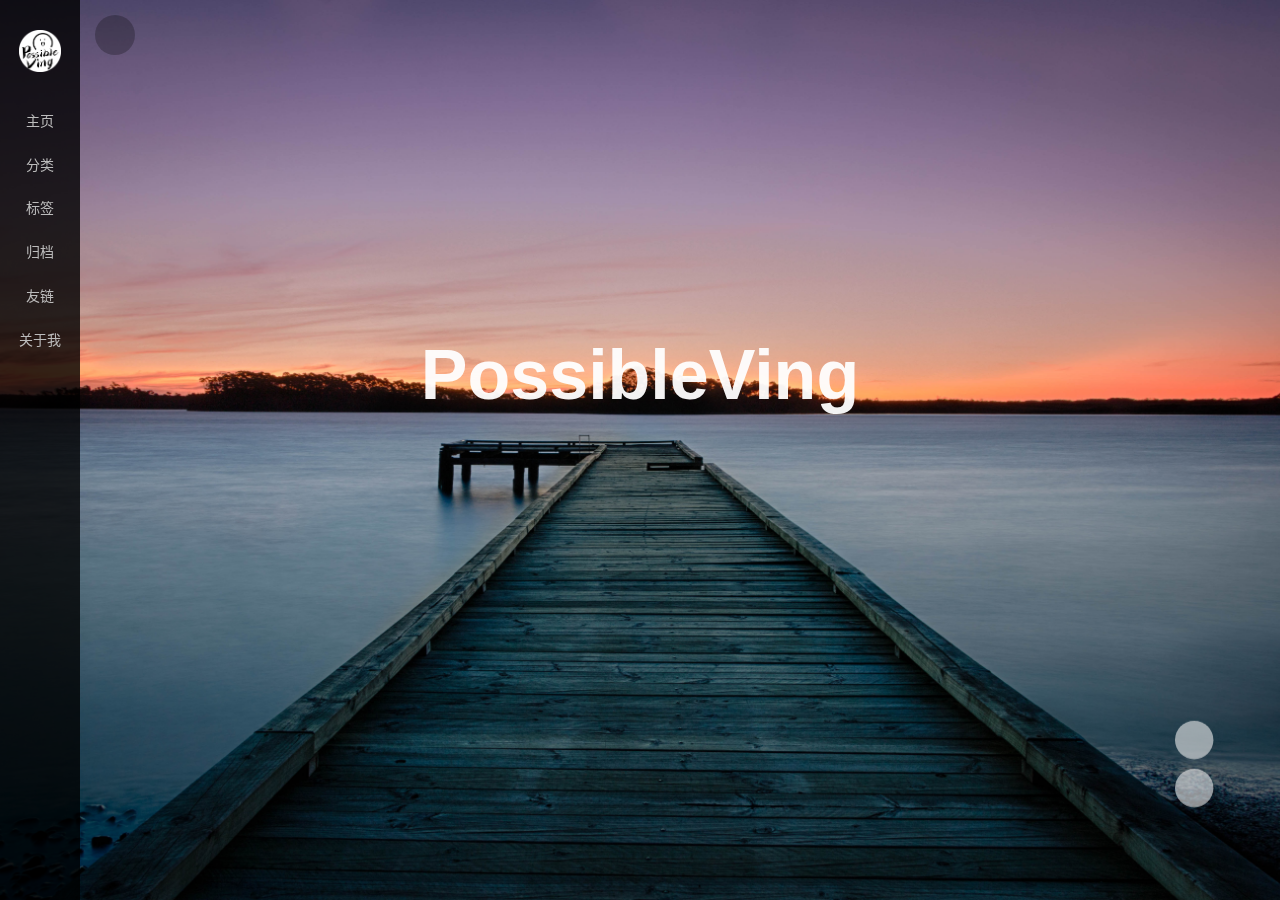
==== commit 446df708: "Site updated: 2021-07-18 07:14:01" ====
--- a/index.html
+++ b/index.html
@@ -1,7 +1,7 @@
 <!DOCTYPE html>
 
 
-<html lang="zh-Hans">
+<html lang="zh-CN">
   
 
     <head>
@@ -61,7 +61,7 @@
     
   <div class="cover-frame">
     <div class="bg-box">
-      <img src="/images/cover4.jpg" alt="image frame" />
+      <img src="/images/Sunset-by-the-Pier.jpg" alt="image frame" />
     </div>
     <div class="cover-inner text-center text-white">
       <h1><a href="/">PossibleVing</a></h1>
@@ -233,9 +233,9 @@
         
         
         
-        Powered by <a href="https://hexo.io" target="_blank">Hexo</a>
+        由 <a href="https://hexo.io" target="_blank">Hexo</a> 强力驱动
         <span class="division">|</span>
-        Theme - <a href="https://github.com/Shen-Yu/hexo-theme-ayer" target="_blank">Ayer</a>
+        主题 - <a href="https://github.com/Shen-Yu/hexo-theme-ayer" target="_blank">Ayer</a>
         
       </li>
     </ul>
@@ -244,9 +244,9 @@
         
         
         <span>
-  <span><i class="ri-user-3-fill"></i>Visitors:<span id="busuanzi_value_site_uv"></span></span>
+  <span><i class="ri-user-3-fill"></i>访问人数:<span id="busuanzi_value_site_uv"></span></span>
   <span class="division">|</span>
-  <span><i class="ri-eye-fill"></i>Views:<span id="busuanzi_value_page_pv"></span></span>
+  <span><i class="ri-eye-fill"></i>浏览次数:<span id="busuanzi_value_page_pv"></span></span>
 </span>
         
       </li>
@@ -318,7 +318,7 @@
   <ul class="nav">
     <li class="nav-item">
       
-      <a class="nav-item-link nav-item-search"  title="Search">
+      <a class="nav-item-link nav-item-search"  title="搜索">
         <i class="ri-search-line"></i>
       </a>
       
--- a/css/custom.css
+++ b/css/custom.css
@@ -40,3 +40,56 @@
     transform: translateX(0);
   }
 }
+::-webkit-scrollbar {
+  width: 10px;
+  height: 10px;
+}
+::-webkit-scrollbar-button {
+  width: 0;
+  height: 0;
+}
+::-webkit-scrollbar-button:start:increment,
+::-webkit-scrollbar-button:end:decrement {
+  display: none;
+}
+::-webkit-scrollbar-corner {
+  display: block;
+}
+::-webkit-scrollbar-thumb {
+  border-radius: 8px;
+  background-color: rgba(0,0,0,0.2);
+}
+::-webkit-scrollbar-thumb:hover {
+  border-radius: 8px;
+  background-color: rgba(0,0,0,0.5);
+}
+::-webkit-scrollbar-track,
+::-webkit-scrollbar-thumb {
+  border-right: 1px solid transparent;
+  border-left: 1px solid transparent;
+}
+::-webkit-scrollbar-track:hover {
+  background-color: rgba(0,0,0,0.15);
+}
+::-webkit-scrollbar-button:start {
+  width: 10px;
+  height: 10px;
+  background: url("../images/scrollbar_arrow.png") no-repeat 0 0;
+}
+::-webkit-scrollbar-button:start:hover {
+  background: url("../images/scrollbar_arrow.png") no-repeat -15px 0;
+}
+::-webkit-scrollbar-button:start:active {
+  background: url("../images/scrollbar_arrow.png") no-repeat -30px 0;
+}
+::-webkit-scrollbar-button:end {
+  width: 10px;
+  height: 10px;
+  background: url("../images/scrollbar_arrow.png") no-repeat 0 -18px;
+}
+::-webkit-scrollbar-button:end:hover {
+  background: url("../images/scrollbar_arrow.png") no-repeat -15px -18px;
+}
+::-webkit-scrollbar-button:end:active {
+  background: url("../images/scrollbar_arrow.png") no-repeat -30px -18px;
+}
